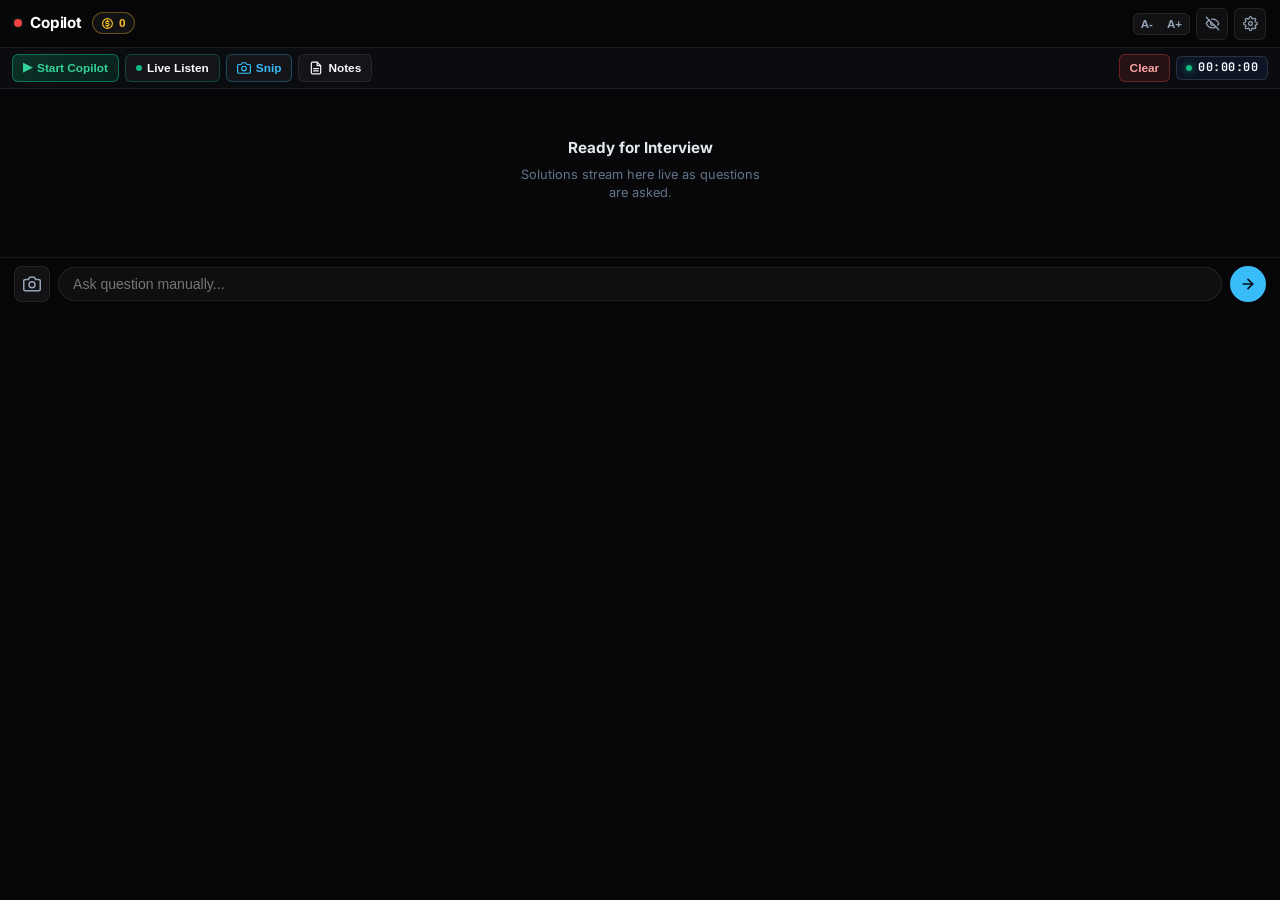
==== templates/mobile.html @ 9ad3b868 "feat: complete AI Interview Copilot with mobile companion, QR pairing, and takeover lockout" ====
<!DOCTYPE html>
<html lang="en">

<head>
    <meta charset="UTF-8">
    <meta name="viewport"
        content="width=device-width, initial-scale=1.0, maximum-scale=1.0, user-scalable=no, viewport-fit=cover">
    <title>Interview Copilot</title>
    <link rel="preconnect" href="https://fonts.googleapis.com">
    <link rel="preconnect" href="https://fonts.gstatic.com" crossorigin>
    <link
        href="https://fonts.googleapis.com/css2?family=Inter:wght@400;500;600;700;800&family=JetBrains+Mono:wght@400;500;600;700&display=swap"
        rel="stylesheet">
    <link rel="stylesheet" href="/static/css/mobile.css">
</head>

<body>

    <!-- Stealth Blackout Screen (tap anywhere to reveal) -->
    <div id="blackout-screen" class="blackout-screen" title="Tap to wake screen"></div>

    <!-- Toast Notification -->
    <div id="toast-notification" class="toast-notification" aria-live="polite"></div>

    <!-- App Header -->
    <header class="app-header">
        <div class="brand">
            <div id="connection-badge" class="brand-dot" title="Connecting..."></div>
            <span class="brand-title">Copilot</span>
            <!-- Mobile Credits Points Chip Badge -->
            <button type="button" id="header-credit-badge" class="mobile-credits-chip" onclick="openCreditsModal()"
                title="Available Credit Points">
                <svg width="13" height="13" viewBox="0 0 24 24" fill="none" stroke="currentColor" stroke-width="2.2"
                    stroke-linecap="round" stroke-linejoin="round" style="color: #fbbf24;">
                    <circle cx="12" cy="12" r="9"></circle>
                    <path d="M14.8 9A2 2 0 0 0 13 8h-2a2 2 0 0 0 0 4h2a2 2 0 0 1 0 4h-2a2 2 0 0 1-1.8-1"></path>
                    <path d="M12 6v2m0 8v2"></path>
                </svg>
                <span id="mobile-credit-points">0</span>
            </button>
        </div>
        <div class="header-actions">
            <!-- Text Size Controls -->
            <div class="font-scale-group">
                <button type="button" class="btn-scale" onclick="adjustFontSize(-1)" title="Smaller Text">A-</button>
                <button type="button" class="btn-scale" onclick="adjustFontSize(1)" title="Larger Text">A+</button>
            </div>
            <!-- Stealth Blackout Toggle -->
            <button type="button" class="btn-icon" onclick="toggleBlackout()"
                title="Stealth Blackout (Tap to dim screen)">
                <svg width="15" height="15" viewBox="0 0 24 24" fill="none" stroke="currentColor" stroke-width="2"
                    stroke-linecap="round" stroke-linejoin="round">
                    <path d="M9.88 9.88a3 3 0 1 0 4.24 4.24"></path>
                    <path d="M10.73 5.08A10.43 10.43 0 0 1 12 5c7 0 10 7 10 7a13.16 13.16 0 0 1-1.67 2.68"></path>
                    <path d="M6.61 6.61A13.526 13.526 0 0 0 2 12s3 7 10 7a9.74 9.74 0 0 0 5.39-1.61"></path>
                    <line x1="2" y1="2" x2="22" y2="22"></line>
                </svg>
            </button>
            <!-- Settings Modal Button -->
            <button type="button" class="btn-icon" onclick="openSettings()" title="Settings &amp; Profile">
                <svg width="15" height="15" viewBox="0 0 24 24" fill="none" stroke="currentColor" stroke-width="2"
                    stroke-linecap="round" stroke-linejoin="round">
                    <circle cx="12" cy="12" r="3"></circle>
                    <path
                        d="M19.4 15a1.65 1.65 0 0 0 .33 1.82l.06.06a2 2 0 0 1 0 2.83 2 2 0 0 1-2.83 0l-.06-.06a1.65 1.65 0 0 0-1.82-.33 1.65 1.65 0 0 0-1 1.51V21a2 2 0 0 1-2 2 2 2 0 0 1-2-2v-.09A1.65 1.65 0 0 0 9 19.4a1.65 1.65 0 0 0-1.82.33l-.06.06a2 2 0 0 1-2.83 0 2 2 0 0 1 0-2.83l.06-.06a1.65 1.65 0 0 0 .33-1.82 1.65 1.65 0 0 0-1.51-1H3a2 2 0 0 1-2-2 2 2 0 0 1 2-2h.09A1.65 1.65 0 0 0 4.6 9a1.65 1.65 0 0 0-.33-1.82l-.06-.06a2 2 0 0 1 0-2.83 2 2 0 0 1 2.83 0l.06.06a1.65 1.65 0 0 0 1.82.33H9a1.65 1.65 0 0 0 1-1.51V3a2 2 0 0 1 2-2 2 2 0 0 1 2 2v.09a1.65 1.65 0 0 0 1 1.51 1.65 1.65 0 0 0 1.82-.33l.06-.06a2 2 0 0 1 2.83 0 2 2 0 0 1 0 2.83l-.06.06a1.65 1.65 0 0 0-.33 1.82V9a1.65 1.65 0 0 0 1.51 1H21a2 2 0 0 1 2 2 2 2 0 0 1-2 2h-.09a1.65 1.65 0 0 0-1.51 1z">
                    </path>
                </svg>
            </button>
        </div>
    </header>

    <!-- Action Toolbar (With Session Control, Listen, Snip, Notes, Clear & Running Interview Billing Timer) -->
    <div class="action-strip">
        <!-- Primary Session Control (Start Copilot / End Session) -->
        <button type="button" id="btn-session" class="action-btn btn-session btn-session-start" onclick="toggleCopilotSession()"
            title="Start or End Copilot Interview Session">
            <span class="btn-session-icon" id="session-icon">▶</span>
            <span id="session-label">Start Copilot</span>
        </button>

        <button type="button" id="btn-listen" class="action-btn btn-listen" title="Toggle Live Mic Listening">
            <span class="btn-dot"></span>
            <span id="listen-label">Live Listen</span>
        </button>

        <button type="button" id="btn-snip" class="action-btn btn-snip" title="Snip PC Screen">
            <svg width="14" height="14" viewBox="0 0 24 24" fill="none" stroke="currentColor" stroke-width="2"
                stroke-linecap="round" stroke-linejoin="round">
                <path d="M23 19a2 2 0 0 1-2 2H3a2 2 0 0 1-2-2V8a2 2 0 0 1 2-2h4l2-3h6l2 3h4a2 2 0 0 1 2 2z"></path>
                <circle cx="12" cy="13" r="4"></circle>
            </svg>
            <span>Snip</span>
        </button>

        <button type="button" id="btn-notes" class="action-btn" onclick="openNotesModal()"
            title="Open Saved Notes &amp; Cheat Sheet">
            <svg width="14" height="14" viewBox="0 0 24 24" fill="none" stroke="currentColor" stroke-width="2"
                stroke-linecap="round" stroke-linejoin="round">
                <path d="M14 2H6a2 2 0 0 0-2 2v16a2 2 0 0 0 2 2h12a2 2 0 0 0 2-2V8z"></path>
                <polyline points="14 2 14 8 20 8"></polyline>
                <line x1="16" y1="13" x2="8" y2="13"></line>
                <line x1="16" y1="17" x2="8" y2="17"></line>
            </svg>
            <span>Notes</span>
        </button>

        <!-- Clear Screen / Memory Button -->
        <button type="button" id="btn-clear" class="action-btn btn-danger" onclick="triggerPanic()"
            title="Clear Screen &amp; Memory">
            Clear
        </button>

        <!-- Running Interview Billing Timer (At Extreme Right Corner Beside Clear Button) -->
        <div id="copilot-timer-badge" class="copilot-timer-badge" title="Interview Elapsed Time">
            <span class="timer-dot" aria-hidden="true"></span>
            <span id="copilot-timer-display" class="timer-display">00:00:00</span>
        </div>
    </div>

    <!-- Hidden Photo Upload input -->
    <input type="file" id="photo-input" accept="image/*" capture="environment" style="display: none;"
        onchange="handlePhotoUpload(this)">

    <!-- Main Content Container -->
    <main class="content-container">

        <!-- Live Speech Recognition Card -->
        <div id="transcript-card" class="transcript-card">
            <div class="transcript-header">
                <span class="transcript-label">
                    <div class="live-wave">
                        <span class="wave-bar"></span>
                        <span class="wave-bar"></span>
                        <span class="wave-bar"></span>
                    </div>
                    Interviewer Question
                </span>
                <button type="button" class="btn-close-chip"
                    onclick="document.getElementById('transcript-card').classList.remove('visible')">✕</button>
            </div>
            <div id="transcript-text" class="transcript-text">Listening to audio...</div>
        </div>

        <!-- Thinking Indicator -->
        <div id="thinking-box" class="thinking-box">
            <div class="spinner"></div>
            <span id="thinking-label" class="thinking-text">Generating natural spoken answer...</span>
        </div>

        <!-- Answers Feed -->
        <div id="answers-feed" class="answers-feed">
            <div id="empty-state" class="empty-state">
                <div class="empty-title">Ready for Interview</div>
                <div class="empty-subtitle">Solutions stream here live as questions are asked.</div>
            </div>
        </div>

    </main>

    <!-- Bottom Input Dock -->
    <footer class="input-dock">
        <button type="button" class="btn-dock-icon" onclick="document.getElementById('photo-input').click()"
            title="Upload Photo of Problem">
            <svg width="18" height="18" viewBox="0 0 24 24" fill="none" stroke="currentColor" stroke-width="2"
                stroke-linecap="round" stroke-linejoin="round">
                <path d="M23 19a2 2 0 0 1-2 2H3a2 2 0 0 1-2-2V8a2 2 0 0 1 2-2h4l2-3h6l2 3h4a2 2 0 0 1 2 2z"></path>
                <circle cx="12" cy="13" r="4"></circle>
            </svg>
        </button>
        <input type="text" id="input-prompt" class="input-box" placeholder="Ask question manually..."
            autocomplete="off">
        <button type="button" id="btn-send" class="btn-send" title="Send Question">
            <svg width="16" height="16" viewBox="0 0 24 24" fill="none" stroke="currentColor" stroke-width="2.5"
                stroke-linecap="round" stroke-linejoin="round">
                <line x1="5" y1="12" x2="19" y2="12"></line>
                <polyline points="12 5 19 12 12 19"></polyline>
            </svg>
        </button>
    </footer>

    <!-- Credit & History Modal -->
    <div id="credits-modal" class="modal-overlay">
        <div class="modal-card">
            <div class="modal-header">
                <div style="display: flex; align-items: center; gap: 8px;">
                    <svg width="18" height="18" viewBox="0 0 24 24" fill="none" stroke="#fbbf24" stroke-width="2.2"
                        stroke-linecap="round" stroke-linejoin="round">
                        <circle cx="12" cy="12" r="9"></circle>
                        <path d="M14.8 9A2 2 0 0 0 13 8h-2a2 2 0 0 0 0 4h2a2 2 0 0 1 0 4h-2a2 2 0 0 1-1.8-1"></path>
                        <path d="M12 6v2m0 8v2"></path>
                    </svg>
                    <h3 style="font-size: 1rem; font-weight: 700; color: #fff;">Credit &amp; History</h3>
                </div>
                <button type="button" class="btn-icon" onclick="closeCreditsModal()">✕</button>
            </div>

            <!-- Available Credits & Redeem Code Card -->
            <div class="credits-unified-card-mobile">
                <div class="credits-balance-col-mobile">
                    <span class="credit-balance-label-mobile">Available Credit Points</span>
                    <div class="credit-balance-val-mobile" id="modal-credit-balance-val">0</div>
                    <span class="credit-balance-account-mobile" id="modal-credit-user-email">Saved on this device</span>
                </div>
                <div class="credits-redeem-col-mobile">
                    <label class="credit-redeem-label-mobile" for="mobile-credit-code-input">Enter your credit code</label>
                    <div class="credit-input-group-mobile">
                        <input type="text" id="mobile-credit-code-input" class="credit-code-input-mobile"
                            placeholder="ABCD-EFGH-IJKL-MNOP" maxlength="25" autocomplete="off" spellcheck="false">
                        <button type="button" class="btn-primary credit-redeem-btn-mobile" id="btn-mobile-redeem"
                            onclick="redeemMobileCreditCode()">Redeem</button>
                    </div>
                    <div id="mobile-credit-redeem-status" class="credit-redeem-status-mobile" role="status"
                        aria-live="polite"></div>
                </div>
            </div>

            <!-- Transactions Header & Filter Pills -->
            <div class="credits-tx-header-mobile">
                <span class="credits-tx-title-mobile">Transaction History</span>
                <div class="credits-filter-pills-mobile">
                    <button type="button" class="credit-filter-pill-mobile active" data-filter="all"
                        onclick="filterMobileTransactions('all')">All</button>
                    <button type="button" class="credit-filter-pill-mobile" data-filter="credit"
                        onclick="filterMobileTransactions('credit')">Credits</button>
                    <button type="button" class="credit-filter-pill-mobile" data-filter="debit"
                        onclick="filterMobileTransactions('debit')">Used</button>
                </div>
            </div>

            <!-- Transactions List -->
            <div id="mobile-credits-tx-list" class="credits-tx-list-mobile" aria-live="polite">
                <p class="history-empty">Loading transactions...</p>
            </div>
        </div>
    </div>

    <!-- Quick Notes & Cheat Sheet Modal -->
    <div id="notes-modal" class="modal-overlay">
        <div class="modal-card">
            <div class="modal-header">
                <div style="display: flex; align-items: center; gap: 8px;">
                    <svg width="18" height="18" viewBox="0 0 24 24" fill="none" stroke="#38bdf8" stroke-width="2"
                        stroke-linecap="round" stroke-linejoin="round">
                        <path d="M14 2H6a2 2 0 0 0-2 2v16a2 2 0 0 0 2 2h12a2 2 0 0 0 2-2V8z"></path>
                        <polyline points="14 2 14 8 20 8"></polyline>
                        <line x1="16" y1="13" x2="8" y2="13"></line>
                        <line x1="16" y1="17" x2="8" y2="17"></line>
                    </svg>
                    <h3 style="font-size: 1rem; font-weight: 700; color: #fff;">Quick Notes &amp; Cheat Sheet</h3>
                </div>
                <button type="button" class="btn-icon" onclick="closeNotesModal()">✕</button>
            </div>
            <div style="margin-bottom: 10px;">
                <input type="text" id="mobile-notes-search" class="form-input" placeholder="Search notes..."
                    oninput="filterMobileNotes(this.value)">
            </div>
            <div id="mobile-notes-list" class="notes-list-mobile">
                <p style="color: #94a3b8; font-size: 0.78rem;">Loading notes...</p>
            </div>
        </div>
    </div>

    <!-- Profile & AI Settings Modal -->
    <div id="settings-modal" class="modal-overlay">
        <div class="modal-card">
            <div class="modal-header">
                <h3 style="font-size: 1rem; font-weight: 700; color: #fff;">Profile &amp; AI Settings</h3>
                <button type="button" class="btn-icon" onclick="closeSettings()">✕</button>
            </div>

            <!-- Profile Info -->
            <div class="form-group">
                <label class="form-label">User Name</label>
                <input type="text" id="input-profile-name" class="form-input" placeholder="Enter your name">
            </div>

            <div class="form-group">
                <label class="form-label">Email Address</label>
                <input type="email" id="input-profile-email" class="form-input" placeholder="Enter your email address">
            </div>

            <div class="form-group">
                <label class="form-label">Phone Number</label>
                <input type="tel" id="input-profile-phone" class="form-input" placeholder="Enter your phone number">
            </div>

            <!-- Candidate Resume -->
            <div class="form-group">
                <div style="display: flex; justify-content: space-between; align-items: center; margin-bottom: 6px;">
                    <label class="form-label" style="margin-bottom: 0;">Candidate Resume</label>
                    <button type="button" id="btn-mobile-upload-resume" class="btn-icon"
                        style="width: auto; height: 26px; padding: 0 10px; font-size: 0.72rem; border-radius: 6px; color: #38bdf8;"
                        onclick="document.getElementById('mobile-resume-upload').click()">Upload PDF</button>
                    <input type="file" id="mobile-resume-upload" accept=".pdf,application/pdf" style="display: none;"
                        onchange="handleResumeUpload(this)">
                </div>

                <!-- Saved Resume Status Card with Delete Button -->
                <div id="mobile-saved-resume-card" class="mobile-saved-resume-card" style="display: none;">
                    <div class="saved-resume-info-mobile">
                        <svg width="18" height="18" viewBox="0 0 24 24" fill="none" stroke="#38bdf8" stroke-width="2"
                            stroke-linecap="round" stroke-linejoin="round">
                            <path d="M14 2H6a2 2 0 0 0-2 2v16a2 2 0 0 0 2 2h12a2 2 0 0 0 2-2V8z"></path>
                            <polyline points="14 2 14 8 20 8"></polyline>
                            <line x1="16" y1="13" x2="8" y2="13"></line>
                            <line x1="16" y1="17" x2="8" y2="17"></line>
                        </svg>
                        <div style="min-width: 0; flex: 1;">
                            <div id="mobile-resume-filename" class="saved-resume-name-mobile">resume.pdf</div>
                            <div id="mobile-resume-meta" class="saved-resume-meta-mobile">Saved on this device</div>
                        </div>
                    </div>
                    <button type="button" class="btn-icon-danger" onclick="deleteMobileResume()" title="Delete saved resume"
                        aria-label="Delete saved resume">
                        <svg width="15" height="15" viewBox="0 0 24 24" fill="none" stroke="currentColor" stroke-width="2"
                            stroke-linecap="round" stroke-linejoin="round">
                            <polyline points="3 6 5 6 21 6"></polyline>
                            <path d="M19 6v14a2 2 0 0 1-2 2H7a2 2 0 0 1-2-2V6m3 0V4a2 2 0 0 1 2-2h4a2 2 0 0 1 2 2v2"></path>
                            <line x1="10" y1="11" x2="10" y2="17"></line>
                            <line x1="14" y1="11" x2="14" y2="17"></line>
                        </svg>
                    </button>
                </div>

                <textarea id="textarea-resume" class="form-textarea"
                    placeholder="Paste resume summary or click 'Upload PDF' above..."></textarea>
            </div>

            <div class="form-group">
                <label class="form-label">Target Job Description (Optional)</label>
                <textarea id="textarea-jd" class="form-textarea"
                    placeholder="Paste job description to align answers with required skills..."></textarea>
            </div>

            <button type="button" class="btn-primary" onclick="saveSettings()">Save Configuration</button>
        </div>
    </div>

    <!-- Host PC Disconnected Lockout Overlay -->
    <div id="mobile-disconnected-overlay" class="mobile-disconnected-overlay" style="display: none;">
        <div class="disconnected-card">
            <div class="disconnected-icon">🔒</div>
            <h2 class="disconnected-title">Disconnected from PC</h2>
            <p class="disconnected-desc">
                The host PC has ended this companion session. To use your phone again, please scan the QR code on your PC screen.
            </p>
            <div class="disconnected-badge">Session Terminated</div>
        </div>
    </div>

    <!-- Speech Recognition Browser Permission / HTTPS Guide Modal -->
    <div id="speech-help-modal" class="modal-overlay">
        <div class="modal-card">
            <div class="modal-header">
                <div style="display: flex; align-items: center; gap: 8px;">
                    <span style="font-size: 1.1rem;">🎙️</span>
                    <h3 style="font-size: 1rem; font-weight: 700; color: #fff;">Live Listening on Mobile</h3>
                </div>
                <button type="button" class="btn-icon" onclick="closeSpeechHelpModal()">✕</button>
            </div>
            <div style="display: flex; flex-direction: column; gap: 12px; font-size: 0.82rem; color: #cbd5e1; line-height: 1.45;">
                <div style="background: rgba(239, 68, 68, 0.12); border: 1px solid rgba(239, 68, 68, 0.3); border-radius: 8px; padding: 10px; color: #fca5a5;">
                    <strong style="color: #f87171;">Browser Security Restriction (HTTP vs HTTPS):</strong>
                    <p style="margin: 4px 0 0; font-size: 0.76rem; color: #fecaca;">Mobile browsers (Chrome / Safari) disable microphone and Web Speech API on local Wi-Fi IP connections (<code>http://192.168.x.x</code>) because it is not an encrypted HTTPS link.</p>
                </div>

                <div style="background: rgba(16, 185, 129, 0.1); border: 1px solid rgba(16, 185, 129, 0.25); border-radius: 8px; padding: 10px;">
                    <strong style="color: #6ee7b7;">💡 Recommended Workflow (Zero Setup):</strong>
                    <p style="margin: 4px 0 0; font-size: 0.76rem; color: #a7f3d0;">Aapko phone ka mic use karne ki zaroorat nahi hai! Laptop/PC me <strong>Loopback Audio</strong> already interviewer ki voice (Teams/Zoom/Meet) direct speaker se capture karta hai, aur answers phone screen par live stream ho jate hain.</p>
                </div>

                <div style="background: rgba(56, 189, 248, 0.08); border: 1px solid rgba(56, 189, 248, 0.2); border-radius: 8px; padding: 10px;">
                    <strong style="color: #38bdf8;">🔧 Agar Phone Mic hi use karna ho (Chrome Android):</strong>
                    <ol style="margin: 6px 0 0 16px; padding: 0; font-size: 0.75rem; color: #94a3b8; display: flex; flex-direction: column; gap: 5px;">
                        <li>Chrome me new tab me open karein: <code style="color: #fbbf24;">chrome://flags</code></li>
                        <li>Search karein: <code style="color: #fbbf24;">Insecure origins treated as secure</code></li>
                        <li>Is box me enter karein: <code id="help-modal-ip-hint" style="color: #38bdf8;">http://...:8000</code></li>
                        <li>Dropdown ko <strong>Enabled</strong> karein aur Chrome ko <strong>Relaunch</strong> karein. Phone mic turant enable ho jayega!</li>
                    </ol>
                </div>

                <button type="button" class="btn-primary" onclick="closeSpeechHelpModal()" style="margin-top: 4px;">Got It</button>
            </div>
        </div>
    </div>

    <script src="/static/js/mobile.js"></script>
</body>

</html>
---- static/css/mobile.css ----
:root {
    --bg-base: #070709;
    --bg-surface: rgba(18, 20, 26, 0.75);
    --bg-surface-hover: rgba(28, 31, 40, 0.85);
    --bg-card: rgba(15, 17, 23, 0.82);
    --bg-elevated: #15171e;
    --accent: #38bdf8;
    --accent-glow: rgba(56, 189, 248, 0.25);
    --accent-emerald: #10b981;
    --accent-emerald-glow: rgba(16, 185, 129, 0.25);
    --accent-warn: #f59e0b;
    --accent-danger: #ef4444;
    --text-primary: #f8fafc;
    --text-secondary: #94a3b8;
    --text-muted: #64748b;
    --border: rgba(255, 255, 255, 0.08);
    --border-highlight: rgba(56, 189, 248, 0.35);
    --radius-xs: 6px;
    --radius-sm: 8px;
    --radius-md: 12px;
    --radius-lg: 16px;
    --font-sans: 'Inter', -apple-system, BlinkMacSystemFont, 'Segoe UI', Roboto, sans-serif;
    --font-mono: 'JetBrains Mono', Consolas, Monaco, monospace;
}

* {
    box-sizing: border-box;
    margin: 0;
    padding: 0;
    -webkit-tap-highlight-color: transparent;
}

body {
    background-color: var(--bg-base);
    color: var(--text-primary);
    font-family: var(--font-sans);
    line-height: 1.5;
    min-height: 100vh;
    min-height: -webkit-fill-available;
    display: flex;
    flex-direction: column;
    overflow-x: hidden;
    padding-top: env(safe-area-inset-top, 0);
    padding-bottom: env(safe-area-inset-bottom, 0);
    -webkit-font-smoothing: antialiased;
}

/* App Header */
.app-header {
    position: sticky;
    top: 0;
    z-index: 50;
    background: rgba(7, 7, 9, 0.88);
    backdrop-filter: blur(20px);
    -webkit-backdrop-filter: blur(20px);
    border-bottom: 1px solid var(--border);
    padding: 8px 14px;
    display: flex;
    justify-content: space-between;
    align-items: center;
    height: 48px;
}

.brand {
    display: flex;
    align-items: center;
    gap: 8px;
}

.brand-dot {
    width: 8px;
    height: 8px;
    border-radius: 50%;
    background: var(--accent-emerald);
    box-shadow: 0 0 8px var(--accent-emerald-glow);
    animation: pulse-dot 2s infinite ease-in-out;
}

.brand-title {
    font-size: 0.95rem;
    font-weight: 700;
    letter-spacing: -0.01em;
    color: #fff;
}

.header-actions {
    display: flex;
    gap: 6px;
    align-items: center;
}

/* Font Scale Group */
.font-scale-group {
    display: inline-flex;
    background: rgba(255, 255, 255, 0.05);
    border: 1px solid var(--border);
    border-radius: var(--radius-xs);
    overflow: hidden;
}

.btn-scale {
    background: transparent;
    border: none;
    color: var(--text-secondary);
    font-size: 0.72rem;
    font-weight: 700;
    padding: 4px 7px;
    cursor: pointer;
    transition: all 0.15s;
}

.btn-scale:active {
    background: rgba(255, 255, 255, 0.12);
    color: #fff;
}

/* Header Action Buttons */
.btn-icon {
    background: rgba(255, 255, 255, 0.04);
    border: 1px solid var(--border);
    color: var(--text-secondary);
    width: 32px;
    height: 32px;
    border-radius: var(--radius-xs);
    display: flex;
    align-items: center;
    justify-content: center;
    font-size: 0.85rem;
    cursor: pointer;
    transition: all 0.15s ease;
}

.btn-icon:active {
    background: rgba(255, 255, 255, 0.12);
    color: #fff;
    border-color: var(--accent);
    transform: scale(0.96);
}

/* Mobile Credits Chip in Header */
.mobile-credits-chip {
    display: inline-flex;
    align-items: center;
    gap: 5px;
    background: rgba(255, 255, 255, 0.05);
    border: 1px solid rgba(251, 191, 36, 0.35);
    border-radius: 14px;
    padding: 3px 8px;
    color: #fbbf24;
    font-size: 0.74rem;
    font-weight: 700;
    cursor: pointer;
    transition: all 0.15s ease;
    margin-left: 2px;
}

.mobile-credits-chip:active {
    background: rgba(251, 191, 36, 0.15);
    border-color: #fbbf24;
    transform: scale(0.96);
}

/* Compact Quick Action Strip */
.action-strip {
    padding: 6px 12px;
    display: flex;
    align-items: center;
    gap: 6px;
    background: rgba(12, 13, 17, 0.85);
    border-bottom: 1px solid var(--border);
    flex-wrap: wrap;
    flex-shrink: 0;
}

.action-btn {
    background: rgba(255, 255, 255, 0.04);
    border: 1px solid var(--border);
    border-radius: var(--radius-xs);
    padding: 6px 10px;
    display: inline-flex;
    align-items: center;
    justify-content: center;
    gap: 5px;
    font-size: 0.74rem;
    font-weight: 600;
    color: var(--text-primary);
    cursor: pointer;
    transition: all 0.15s ease;
    white-space: nowrap;
}

.action-btn:active {
    transform: scale(0.97);
}

/* Primary Session Control (Start Copilot / End Session) */
.action-btn.btn-session {
    font-weight: 700;
    transition: all 0.2s cubic-bezier(0.16, 1, 0.3, 1);
}

.action-btn.btn-session-start {
    background: linear-gradient(135deg, rgba(16, 185, 129, 0.22), rgba(5, 150, 105, 0.15));
    border-color: rgba(16, 185, 129, 0.5);
    color: #34d399;
}

.action-btn.btn-session-start:active {
    background: rgba(16, 185, 129, 0.35);
    transform: scale(0.96);
}

.action-btn.btn-session-end {
    background: linear-gradient(135deg, rgba(239, 68, 68, 0.25), rgba(185, 28, 28, 0.2));
    border-color: rgba(239, 68, 68, 0.55);
    color: #fca5a5;
    box-shadow: 0 0 10px rgba(239, 68, 68, 0.2);
}

.action-btn.btn-session-end:active {
    background: rgba(239, 68, 68, 0.4);
    transform: scale(0.96);
}

.btn-session-icon {
    font-size: 0.72rem;
    line-height: 1;
}

.action-btn.btn-listen {
    border-color: rgba(16, 185, 129, 0.3);
}

.action-btn.btn-listen .btn-dot {
    width: 6px;
    height: 6px;
    border-radius: 50%;
    background: #10b981;
}

.action-btn.btn-listen.listening {
    background: rgba(16, 185, 129, 0.15);
    border-color: #10b981;
    color: #10b981;
}

.action-btn.btn-listen.listening .btn-dot {
    box-shadow: 0 0 8px #10b981;
    animation: pulse-dot 1s infinite alternate;
}

.action-btn.btn-snip {
    border-color: rgba(56, 189, 248, 0.3);
    color: #38bdf8;
}

.action-strip .btn-danger {
    margin-left: auto;
    background: rgba(239, 68, 68, 0.12);
    border-color: rgba(239, 68, 68, 0.35);
    color: #fca5a5;
    font-weight: 700;
}

.action-strip .btn-danger:active {
    background: rgba(239, 68, 68, 0.28);
    border-color: #ef4444;
    color: #fff;
}

/* Running Interview Billing Timer */
.copilot-timer-badge {
    display: inline-flex;
    align-items: center;
    gap: 6px;
    padding: 5px 9px;
    background: rgba(15, 23, 42, 0.85);
    border: 1px solid rgba(255, 255, 255, 0.12);
    border-radius: var(--radius-xs);
    color: #e2e8f0;
    font-size: 0.74rem;
    font-family: var(--font-mono);
    font-variant-numeric: tabular-nums;
    font-weight: 700;
    letter-spacing: 0.04em;
    user-select: none;
    -webkit-user-select: none;
    white-space: nowrap;
    transition: all 0.2s ease;
}

.copilot-timer-badge .timer-dot {
    width: 6px;
    height: 6px;
    border-radius: 50%;
    background: #10b981;
    box-shadow: 0 0 7px rgba(16, 185, 129, 0.85);
    animation: timerPulse 2s cubic-bezier(0.4, 0, 0.6, 1) infinite;
    flex-shrink: 0;
}

.copilot-timer-badge .timer-display {
    color: #f8fafc;
    line-height: 1;
}

@keyframes timerPulse {
    0%, 100% {
        opacity: 1;
        transform: scale(1);
    }
    50% {
        opacity: 0.35;
        transform: scale(0.85);
    }
}

/* Main Content Area */
.content-container {
    flex: 1;
    padding: 8px 14px 14px;
    display: flex;
    flex-direction: column;
    gap: 10px;
    overflow-y: auto;
}

/* Live Speech Wave / Transcript Card */
.transcript-card {
    background: rgba(14, 18, 27, 0.9);
    border: 1px solid rgba(56, 189, 248, 0.35);
    border-radius: var(--radius-md);
    padding: 10px 14px;
    display: none;
    box-shadow: 0 4px 18px rgba(0, 0, 0, 0.45);
    animation: fadeIn 0.2s ease;
}

.transcript-card.visible {
    display: block;
}

.transcript-header {
    display: flex;
    justify-content: space-between;
    align-items: center;
    margin-bottom: 6px;
}

.transcript-label {
    font-size: 0.72rem;
    font-weight: 700;
    text-transform: uppercase;
    color: #38bdf8;
    letter-spacing: 0.04em;
    display: flex;
    align-items: center;
    gap: 6px;
}

.btn-close-chip {
    background: transparent;
    border: none;
    color: var(--text-muted);
    font-size: 0.75rem;
    cursor: pointer;
    padding: 2px;
}

.live-wave {
    display: inline-flex;
    align-items: center;
    gap: 2.5px;
    height: 10px;
}

.wave-bar {
    width: 2px;
    background: #38bdf8;
    border-radius: 2px;
    animation: wave 0.9s ease-in-out infinite alternate;
}

.wave-bar:nth-child(2) { animation-delay: 0.2s; }
.wave-bar:nth-child(3) { animation-delay: 0.4s; }

.transcript-text {
    font-size: 0.88rem;
    color: #f1f5f9;
    font-style: italic;
    line-height: 1.45;
}

/* Thinking Indicator */
.thinking-box {
    background: rgba(16, 185, 129, 0.08);
    border: 1px solid rgba(16, 185, 129, 0.3);
    border-radius: var(--radius-sm);
    padding: 10px 14px;
    display: none;
    align-items: center;
    gap: 10px;
    animation: fadeIn 0.2s ease;
}

.thinking-box.active {
    display: flex;
}

.spinner {
    width: 16px;
    height: 16px;
    border: 2px solid rgba(16, 185, 129, 0.25);
    border-top-color: #10b981;
    border-radius: 50%;
    animation: spin 0.75s linear infinite;
    flex-shrink: 0;
}

.thinking-text {
    font-size: 0.82rem;
    font-weight: 600;
    color: #10b981;
}

/* Clean Empty State */
.empty-state {
    padding: 40px 20px;
    text-align: center;
    display: flex;
    flex-direction: column;
    align-items: center;
    justify-content: center;
    margin: auto 0;
    user-select: none;
}

.empty-icon {
    font-size: 2rem;
    margin-bottom: 12px;
    filter: drop-shadow(0 0 14px rgba(56, 189, 248, 0.35));
}

.empty-title {
    font-size: 0.95rem;
    font-weight: 700;
    color: #e2e8f0;
    margin-bottom: 6px;
}

.empty-subtitle {
    font-size: 0.8rem;
    color: var(--text-muted);
    max-width: 260px;
    line-height: 1.45;
}

/* AI Answer Display Cards */
.answers-feed {
    display: flex;
    flex-direction: column;
    gap: 12px;
}

.answer-card {
    background: rgba(14, 16, 22, 0.85);
    backdrop-filter: blur(16px);
    border: 1px solid rgba(255, 255, 255, 0.08);
    border-radius: var(--radius-md);
    padding: 14px 16px;
    box-shadow: 0 4px 20px rgba(0, 0, 0, 0.4);
    position: relative;
    overflow: hidden;
    animation: fadeIn 0.25s cubic-bezier(0.16, 1, 0.3, 1);
}

.answer-card::before {
    content: '';
    position: absolute;
    top: 0;
    left: 0;
    width: 3px;
    height: 100%;
    background: var(--accent);
}

.answer-header {
    display: flex;
    justify-content: space-between;
    align-items: center;
    margin-bottom: 10px;
    padding-bottom: 6px;
    border-bottom: 1px solid rgba(255, 255, 255, 0.06);
}

.answer-badge {
    font-size: 0.68rem;
    font-weight: 700;
    text-transform: uppercase;
    padding: 2px 7px;
    border-radius: 4px;
    letter-spacing: 0.03em;
}

.badge-interviewer {
    background: rgba(16, 185, 129, 0.15);
    color: #10b981;
    border: 1px solid rgba(16, 185, 129, 0.3);
}

.badge-snip {
    background: rgba(245, 158, 11, 0.15);
    color: var(--accent-warn);
    border: 1px solid rgba(245, 158, 11, 0.3);
}

.badge-candidate {
    background: rgba(56, 189, 248, 0.15);
    color: #38bdf8;
    border: 1px solid rgba(56, 189, 248, 0.3);
}

.badge-mode {
    background: rgba(255, 255, 255, 0.06);
    color: var(--text-muted);
}

.answer-time {
    font-size: 0.7rem;
    color: var(--text-muted);
    font-variant-numeric: tabular-nums;
}

.question-text {
    font-size: 0.88rem;
    color: #cbd5e1;
    font-weight: 600;
    margin-bottom: 10px;
    line-height: 1.4;
    padding: 6px 10px;
    background: rgba(255, 255, 255, 0.03);
    border-radius: 6px;
    border-left: 2px solid #38bdf8;
}

/* Markdown formatted answer body */
.answer-body {
    font-size: 1rem;
    color: #f1f5f9;
    line-height: 1.6;
}

.answer-body p {
    margin-bottom: 8px;
}

.answer-body strong {
    color: #38bdf8;
    font-weight: 700;
}

.answer-body ul, .answer-body ol {
    margin: 6px 0 10px 16px;
}

.answer-body li {
    margin-bottom: 5px;
}

/* Code Blocks */
.answer-body pre {
    background: #08090c;
    border: 1px solid rgba(255, 255, 255, 0.1);
    border-radius: var(--radius-sm);
    padding: 10px 12px;
    overflow-x: auto;
    font-family: var(--font-mono);
    font-size: 0.82rem;
    color: #7dd3fc;
    margin: 8px 0;
    position: relative;
    line-height: 1.45;
}

.copy-btn {
    position: absolute;
    top: 6px;
    right: 6px;
    background: rgba(255, 255, 255, 0.1);
    border: none;
    color: var(--text-secondary);
    font-size: 0.7rem;
    padding: 2px 7px;
    border-radius: 4px;
    cursor: pointer;
}

.copy-btn:active {
    background: #38bdf8;
    color: #000;
}

/* Input Bar at bottom */
.input-dock {
    position: sticky;
    bottom: 0;
    background: rgba(7, 7, 9, 0.92);
    backdrop-filter: blur(20px);
    -webkit-backdrop-filter: blur(20px);
    border-top: 1px solid var(--border);
    padding: 8px 14px;
    display: flex;
    gap: 8px;
    align-items: center;
    z-index: 40;
    padding-bottom: max(8px, env(safe-area-inset-bottom));
}

.btn-dock-icon {
    background: rgba(255, 255, 255, 0.05);
    border: 1px solid var(--border);
    color: var(--text-secondary);
    width: 36px;
    height: 36px;
    border-radius: var(--radius-sm);
    display: flex;
    align-items: center;
    justify-content: center;
    font-size: 1rem;
    cursor: pointer;
    flex-shrink: 0;
    transition: all 0.15s;
}

.btn-dock-icon:active {
    background: rgba(255, 255, 255, 0.15);
    color: #fff;
}

.input-box {
    flex: 1;
    background: rgba(255, 255, 255, 0.04);
    border: 1px solid var(--border);
    border-radius: 20px;
    padding: 8px 14px;
    color: var(--text-primary);
    font-size: 0.88rem;
    outline: none;
    transition: border-color 0.2s;
}

.input-box:focus {
    border-color: var(--accent);
}

.btn-send {
    background: var(--accent);
    color: #090d16;
    border: none;
    border-radius: 50%;
    width: 36px;
    height: 36px;
    display: flex;
    align-items: center;
    justify-content: center;
    cursor: pointer;
    font-weight: bold;
    font-size: 1rem;
    flex-shrink: 0;
    transition: transform 0.15s;
}

.btn-send:active {
    transform: scale(0.92);
}

/* Toast Notifications */
.toast-notification {
    position: fixed;
    top: 56px;
    left: 50%;
    transform: translateX(-50%) translateY(-12px);
    background: rgba(15, 23, 42, 0.94);
    backdrop-filter: blur(14px);
    -webkit-backdrop-filter: blur(14px);
    border: 1px solid rgba(56, 189, 248, 0.35);
    color: #f8fafc;
    padding: 7px 16px;
    border-radius: 20px;
    font-size: 0.8rem;
    font-weight: 600;
    box-shadow: 0 8px 24px rgba(0, 0, 0, 0.5);
    z-index: 10000;
    opacity: 0;
    pointer-events: none;
    transition: all 0.25s cubic-bezier(0.16, 1, 0.3, 1);
    white-space: nowrap;
}

.toast-notification.show {
    opacity: 1;
    transform: translateX(-50%) translateY(0);
}

/* Stealth Blackout Overlay (Tap anywhere to restore) */
.blackout-screen {
    position: fixed;
    top: 0;
    left: 0;
    width: 100vw;
    height: 100vh;
    background: #000;
    z-index: 99999;
    display: none;
    cursor: pointer;
}

.blackout-screen.active {
    display: block;
}

/* Settings Modal */
.modal-overlay {
    position: fixed;
    top: 0;
    left: 0;
    width: 100vw;
    height: 100vh;
    background: rgba(0, 0, 0, 0.78);
    backdrop-filter: blur(10px);
    -webkit-backdrop-filter: blur(10px);
    z-index: 1000;
    display: none;
    align-items: center;
    justify-content: center;
    padding: 16px;
}

.modal-overlay.active {
    display: flex;
}

.modal-card {
    background: rgba(14, 16, 22, 0.96);
    border: 1px solid rgba(255, 255, 255, 0.12);
    border-radius: var(--radius-lg);
    width: 100%;
    max-width: 440px;
    max-height: 82vh;
    overflow-y: auto;
    padding: 18px;
    box-shadow: 0 20px 60px rgba(0, 0, 0, 0.6);
}

.modal-header {
    display: flex;
    justify-content: space-between;
    align-items: center;
    margin-bottom: 14px;
}

.form-group {
    margin-bottom: 12px;
}

.form-label {
    display: block;
    font-size: 0.78rem;
    font-weight: 600;
    color: var(--text-secondary);
    margin-bottom: 5px;
}

.form-input, .form-textarea, .form-select {
    width: 100%;
    background: rgba(255, 255, 255, 0.04);
    border: 1px solid var(--border);
    border-radius: var(--radius-sm);
    padding: 8px 10px;
    color: var(--text-primary);
    font-size: 0.86rem;
    outline: none;
    transition: border-color 0.15s;
}

.form-input:focus, .form-textarea:focus, .form-select:focus {
    border-color: var(--accent);
}

.form-textarea {
    resize: vertical;
    min-height: 70px;
}

.btn-primary {
    background: var(--accent);
    color: #090d16;
    border: none;
    padding: 9px 16px;
    border-radius: var(--radius-sm);
    font-weight: 700;
    font-size: 0.88rem;
    cursor: pointer;
    width: 100%;
    margin-top: 6px;
}

.btn-primary:active {
    opacity: 0.9;
}

/* Keyframe Animations */
@keyframes spin {
    to { transform: rotate(360deg); }
}

@keyframes pulse-dot {
    0%, 100% { opacity: 1; transform: scale(1); }
    50% { opacity: 0.45; transform: scale(0.9); }
}

@keyframes wave {
    0% { height: 2px; }
    100% { height: 12px; }
}

@keyframes fadeIn {
    from { opacity: 0; transform: translateY(6px); }
    to { opacity: 1; transform: translateY(0); }
}

/* -------------------------------------------------------------------------
   CREDITS & HISTORY MODAL (MOBILE)
   ------------------------------------------------------------------------- */
.credits-unified-card-mobile {
    background: rgba(255, 255, 255, 0.03);
    border: 1px solid rgba(255, 255, 255, 0.08);
    border-radius: var(--radius-sm);
    padding: 12px;
    margin-bottom: 14px;
    display: flex;
    flex-direction: column;
    gap: 12px;
}

.credits-balance-col-mobile {
    display: flex;
    flex-direction: column;
    gap: 3px;
    padding-bottom: 10px;
    border-bottom: 1px solid rgba(255, 255, 255, 0.06);
}

.credit-balance-label-mobile {
    font-size: 0.72rem;
    font-weight: 700;
    color: #94a3b8;
    text-transform: uppercase;
    letter-spacing: 0.05em;
}

.credit-balance-val-mobile {
    font-size: 1.25rem;
    font-weight: 800;
    color: #fbbf24;
    line-height: 1.2;
}

.credit-balance-account-mobile {
    font-size: 0.72rem;
    color: #64748b;
}

.credits-redeem-col-mobile {
    display: flex;
    flex-direction: column;
    gap: 6px;
}

.credit-redeem-label-mobile {
    font-size: 0.72rem;
    font-weight: 700;
    color: #e2e8f0;
}

.credit-input-group-mobile {
    display: flex;
    gap: 6px;
}

.credit-code-input-mobile {
    flex: 1;
    background: rgba(0, 0, 0, 0.35);
    border: 1px solid rgba(255, 255, 255, 0.12);
    border-radius: var(--radius-xs);
    padding: 8px 10px;
    color: #fff;
    font-family: var(--font-mono);
    font-size: 0.78rem;
    letter-spacing: 0.05em;
    text-transform: uppercase;
}

.credit-code-input-mobile:focus {
    outline: none;
    border-color: #38bdf8;
}

.credit-redeem-btn-mobile {
    padding: 8px 14px;
    font-size: 0.78rem;
    font-weight: 700;
    border-radius: var(--radius-xs);
    white-space: nowrap;
    width: auto;
    margin-top: 0;
}

.credit-redeem-status-mobile {
    font-size: 0.72rem;
    min-height: 14px;
}

.credits-tx-header-mobile {
    display: flex;
    justify-content: space-between;
    align-items: center;
    margin-bottom: 8px;
    gap: 8px;
}

.credits-tx-title-mobile {
    font-size: 0.76rem;
    font-weight: 700;
    color: #94a3b8;
    text-transform: uppercase;
    letter-spacing: 0.05em;
}

.credits-filter-pills-mobile {
    display: flex;
    gap: 4px;
}

.credit-filter-pill-mobile {
    background: rgba(255, 255, 255, 0.04);
    border: 1px solid rgba(255, 255, 255, 0.08);
    border-radius: 10px;
    color: #94a3b8;
    font-size: 0.68rem;
    font-weight: 600;
    padding: 2px 8px;
    cursor: pointer;
    transition: all 0.12s ease;
}

.credit-filter-pill-mobile.active {
    background: rgba(56, 189, 248, 0.18);
    border-color: #38bdf8;
    color: #fff;
}

.credits-tx-list-mobile {
    display: flex;
    flex-direction: column;
    gap: 6px;
    max-height: 240px;
    overflow-y: auto;
}

.credit-tx-item-mobile {
    background: rgba(255, 255, 255, 0.025);
    border: 1px solid rgba(255, 255, 255, 0.06);
    border-radius: var(--radius-xs);
    padding: 8px 10px;
    display: flex;
    justify-content: space-between;
    align-items: center;
    gap: 8px;
}

.credit-tx-desc-mobile {
    font-size: 0.78rem;
    font-weight: 600;
    color: #f1f5f9;
}

.credit-tx-meta-mobile {
    font-size: 0.68rem;
    color: #64748b;
    margin-top: 2px;
}

.credit-tx-amount-mobile {
    font-family: var(--font-mono);
    font-size: 0.85rem;
    font-weight: 700;
    white-space: nowrap;
}

.credit-tx-amount-mobile.amount-credit {
    color: #34d399;
}

.credit-tx-amount-mobile.amount-used {
    color: #f87171;
}

/* -------------------------------------------------------------------------
   QUICK NOTES MODAL (MOBILE)
   ------------------------------------------------------------------------- */
.notes-list-mobile {
    display: flex;
    flex-direction: column;
    gap: 6px;
    max-height: 280px;
    overflow-y: auto;
}

.note-item-mobile {
    background: rgba(255, 255, 255, 0.03);
    border: 1px solid rgba(255, 255, 255, 0.07);
    border-radius: var(--radius-xs);
    overflow: hidden;
}

.note-header-mobile {
    padding: 8px 10px;
    display: flex;
    justify-content: space-between;
    align-items: center;
    cursor: pointer;
    font-size: 0.78rem;
    font-weight: 700;
    color: #f1f5f9;
}

.note-content-mobile {
    display: none;
    padding: 8px 10px;
    font-family: var(--font-mono);
    font-size: 0.74rem;
    line-height: 1.45;
    color: #cbd5e1;
    background: rgba(0, 0, 0, 0.25);
    border-top: 1px solid rgba(255, 255, 255, 0.05);
    white-space: pre-wrap;
    word-break: break-word;
}

.note-content-mobile.open {
    display: block;
}

/* -------------------------------------------------------------------------
   SAVED RESUME CARD & DANGER BUTTON (MOBILE)
   ------------------------------------------------------------------------- */
.mobile-saved-resume-card {
    display: flex;
    align-items: center;
    justify-content: space-between;
    gap: 10px;
    background: rgba(56, 189, 248, 0.06);
    border: 1px solid rgba(56, 189, 248, 0.25);
    border-radius: var(--radius-xs);
    padding: 8px 10px;
    margin-bottom: 8px;
}

.saved-resume-info-mobile {
    display: flex;
    align-items: center;
    gap: 8px;
    min-width: 0;
    flex: 1;
}

.saved-resume-name-mobile {
    font-size: 0.8rem;
    font-weight: 700;
    color: #f1f5f9;
    white-space: nowrap;
    overflow: hidden;
    text-overflow: ellipsis;
}

.saved-resume-meta-mobile {
    font-size: 0.68rem;
    color: #38bdf8;
    margin-top: 1px;
}

.btn-icon-danger {
    background: rgba(239, 68, 68, 0.12);
    border: 1px solid rgba(239, 68, 68, 0.3);
    color: #f87171;
    width: 28px;
    height: 28px;
    border-radius: 6px;
    display: inline-flex;
    align-items: center;
    justify-content: center;
    cursor: pointer;
    flex-shrink: 0;
    transition: all 0.15s ease;
}

.btn-icon-danger:active {
    background: rgba(239, 68, 68, 0.3);
    color: #fff;
    transform: scale(0.92);
}

/* -------------------------------------------------------------------------
   HOST PC DISCONNECTED LOCKOUT OVERLAY (MOBILE)
   ------------------------------------------------------------------------- */
.mobile-disconnected-overlay {
    position: fixed;
    top: 0;
    left: 0;
    width: 100vw;
    height: 100vh;
    background: rgba(10, 11, 16, 0.94);
    backdrop-filter: blur(14px);
    -webkit-backdrop-filter: blur(14px);
    z-index: 999999;
    display: flex;
    align-items: center;
    justify-content: center;
    padding: 24px;
    box-sizing: border-box;
}

.disconnected-card {
    background: rgba(23, 27, 38, 0.96);
    border: 1px solid rgba(239, 68, 68, 0.35);
    border-radius: 16px;
    padding: 28px 22px;
    max-width: 380px;
    width: 100%;
    text-align: center;
    box-shadow: 0 16px 40px rgba(0, 0, 0, 0.65), 0 0 30px rgba(239, 68, 68, 0.12);
    animation: disconnectFadeIn 0.3s cubic-bezier(0.16, 1, 0.3, 1);
}

@keyframes disconnectFadeIn {
    from {
        opacity: 0;
        transform: scale(0.92);
    }
    to {
        opacity: 1;
        transform: scale(1);
    }
}

.disconnected-icon {
    font-size: 2.8rem;
    margin-bottom: 12px;
    display: inline-block;
    filter: drop-shadow(0 4px 12px rgba(239, 68, 68, 0.4));
}

.disconnected-title {
    font-size: 1.25rem;
    font-weight: 700;
    color: #f87171;
    margin: 0 0 10px 0;
    letter-spacing: -0.02em;
}

.disconnected-desc {
    font-size: 0.85rem;
    line-height: 1.55;
    color: #cbd5e1;
    margin: 0 0 18px 0;
}

.disconnected-badge {
    display: inline-block;
    background: rgba(239, 68, 68, 0.15);
    border: 1px solid rgba(239, 68, 68, 0.4);
    color: #fca5a5;
    font-size: 0.75rem;
    font-weight: 600;
    padding: 6px 14px;
    border-radius: 20px;
    letter-spacing: 0.03em;
    text-transform: uppercase;
}
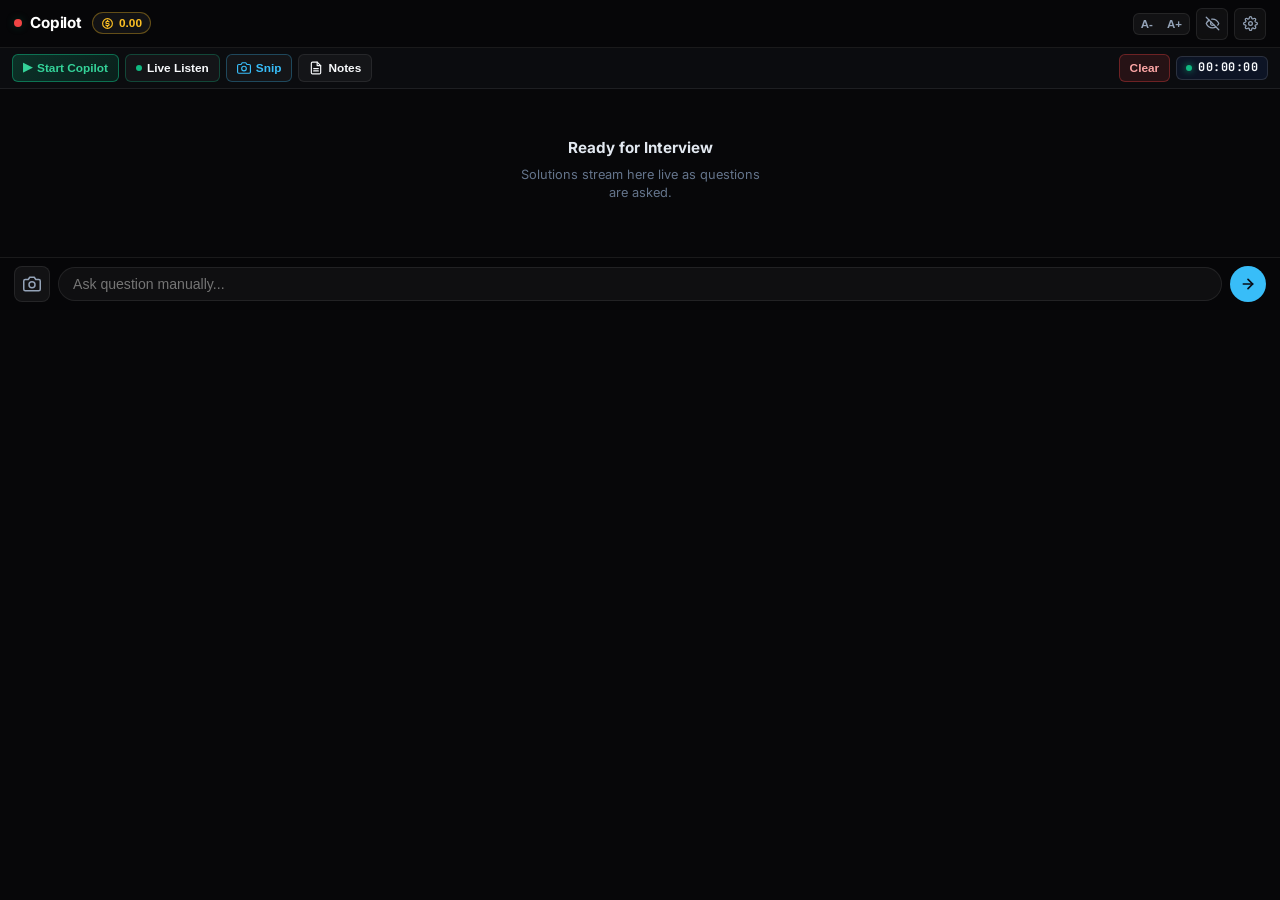
==== commit a92bc3c0: "Implement live dynamic credit billing (call per min, snap, notes), strict backend validation, startu" ====
--- a/templates/mobile.html
+++ b/templates/mobile.html
@@ -36,7 +36,7 @@
                     <path d="M14.8 9A2 2 0 0 0 13 8h-2a2 2 0 0 0 0 4h2a2 2 0 0 1 0 4h-2a2 2 0 0 1-1.8-1"></path>
                     <path d="M12 6v2m0 8v2"></path>
                 </svg>
-                <span id="mobile-credit-points">0</span>
+                <span id="mobile-credit-points">0.00</span>
             </button>
         </div>
         <div class="header-actions">
@@ -198,7 +198,7 @@
             <div class="credits-unified-card-mobile">
                 <div class="credits-balance-col-mobile">
                     <span class="credit-balance-label-mobile">Available Credit Points</span>
-                    <div class="credit-balance-val-mobile" id="modal-credit-balance-val">0</div>
+                    <div class="credit-balance-val-mobile" id="modal-credit-balance-val">0.00</div>
                     <span class="credit-balance-account-mobile" id="modal-credit-user-email">Saved on this device</span>
                 </div>
                 <div class="credits-redeem-col-mobile">
